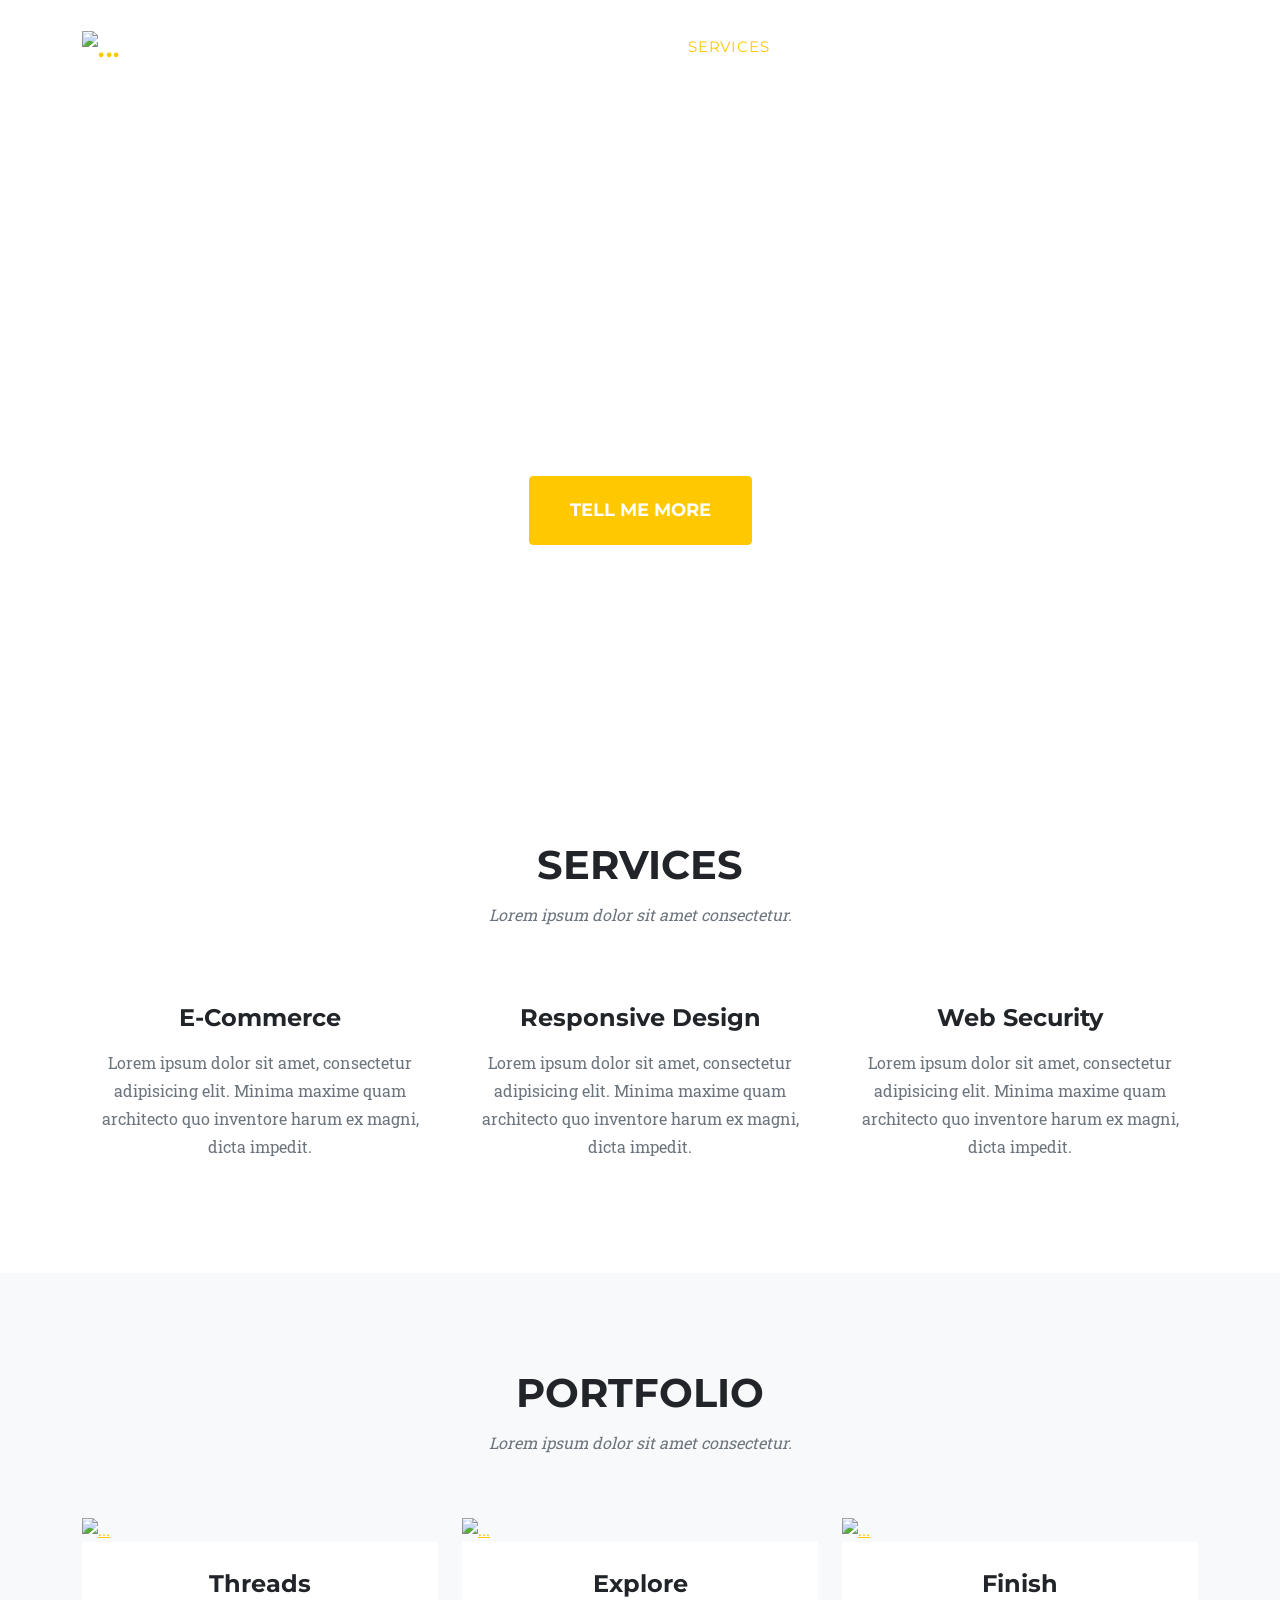
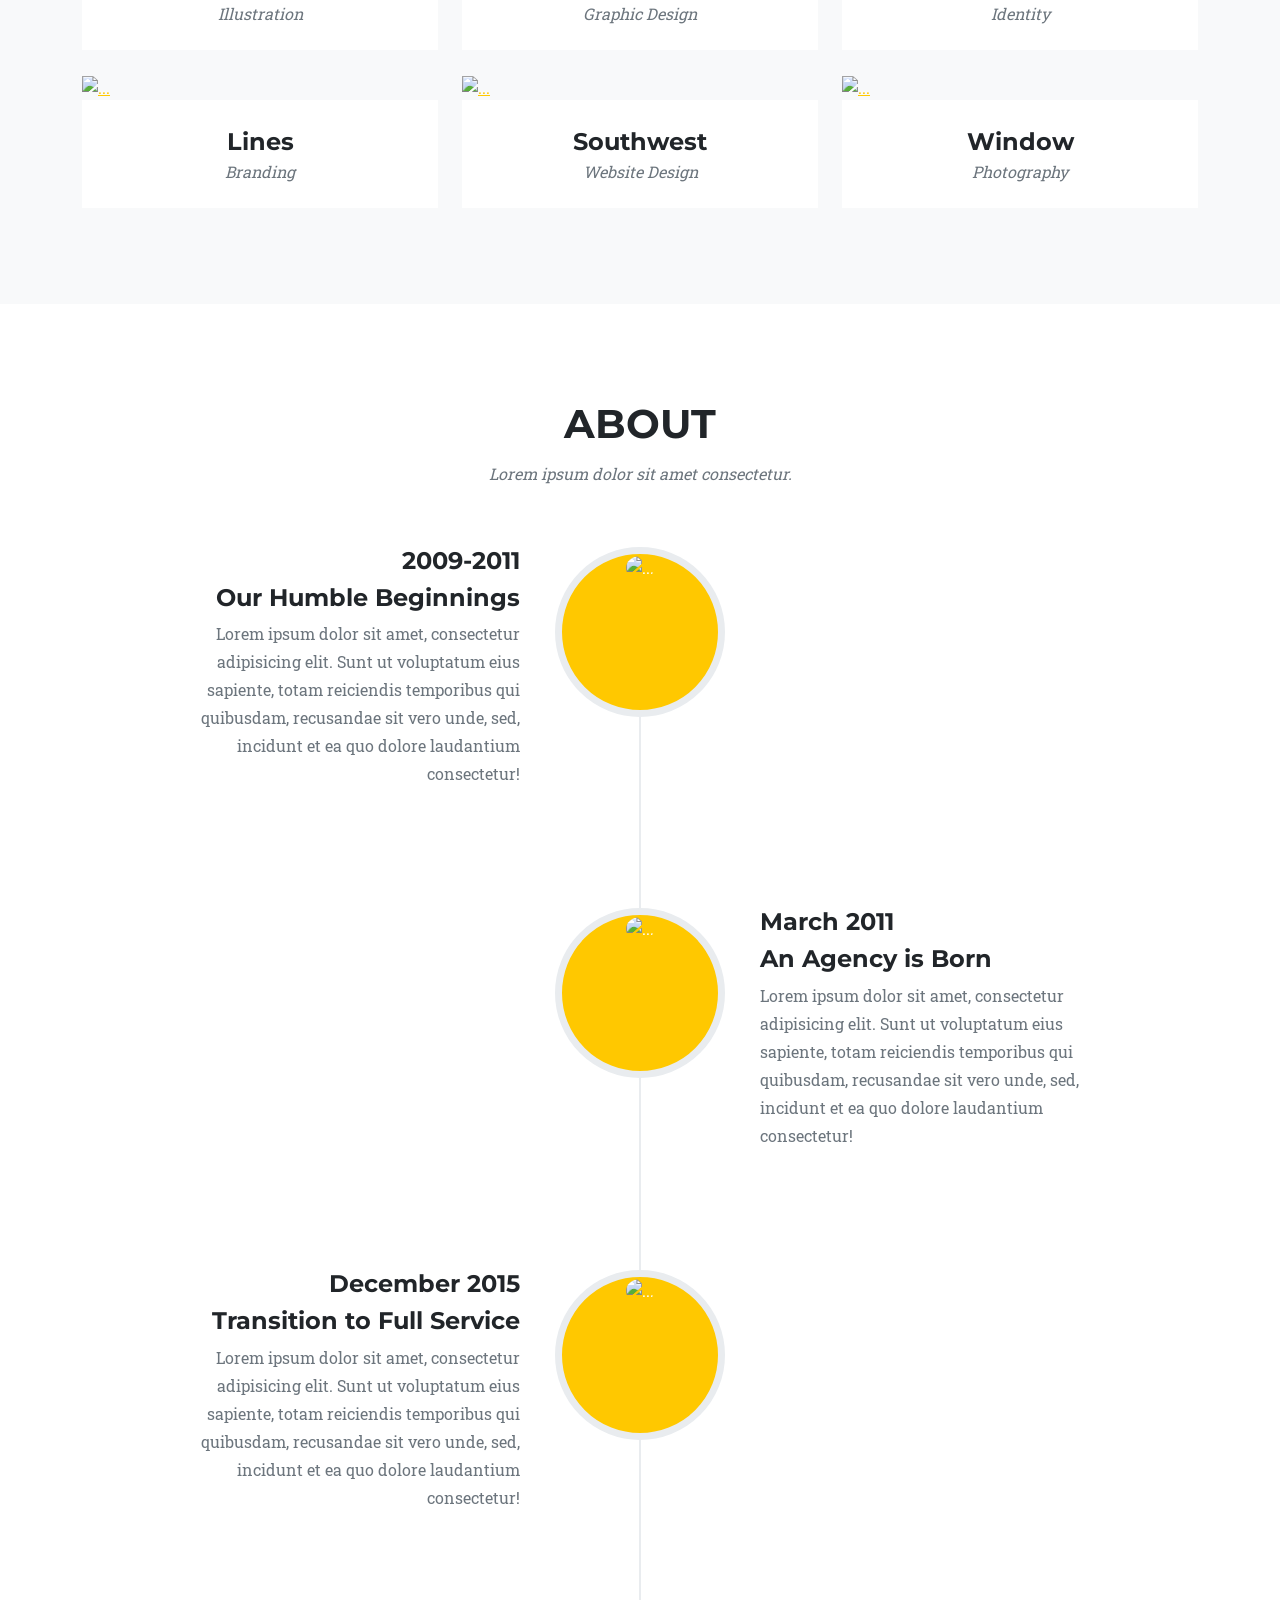
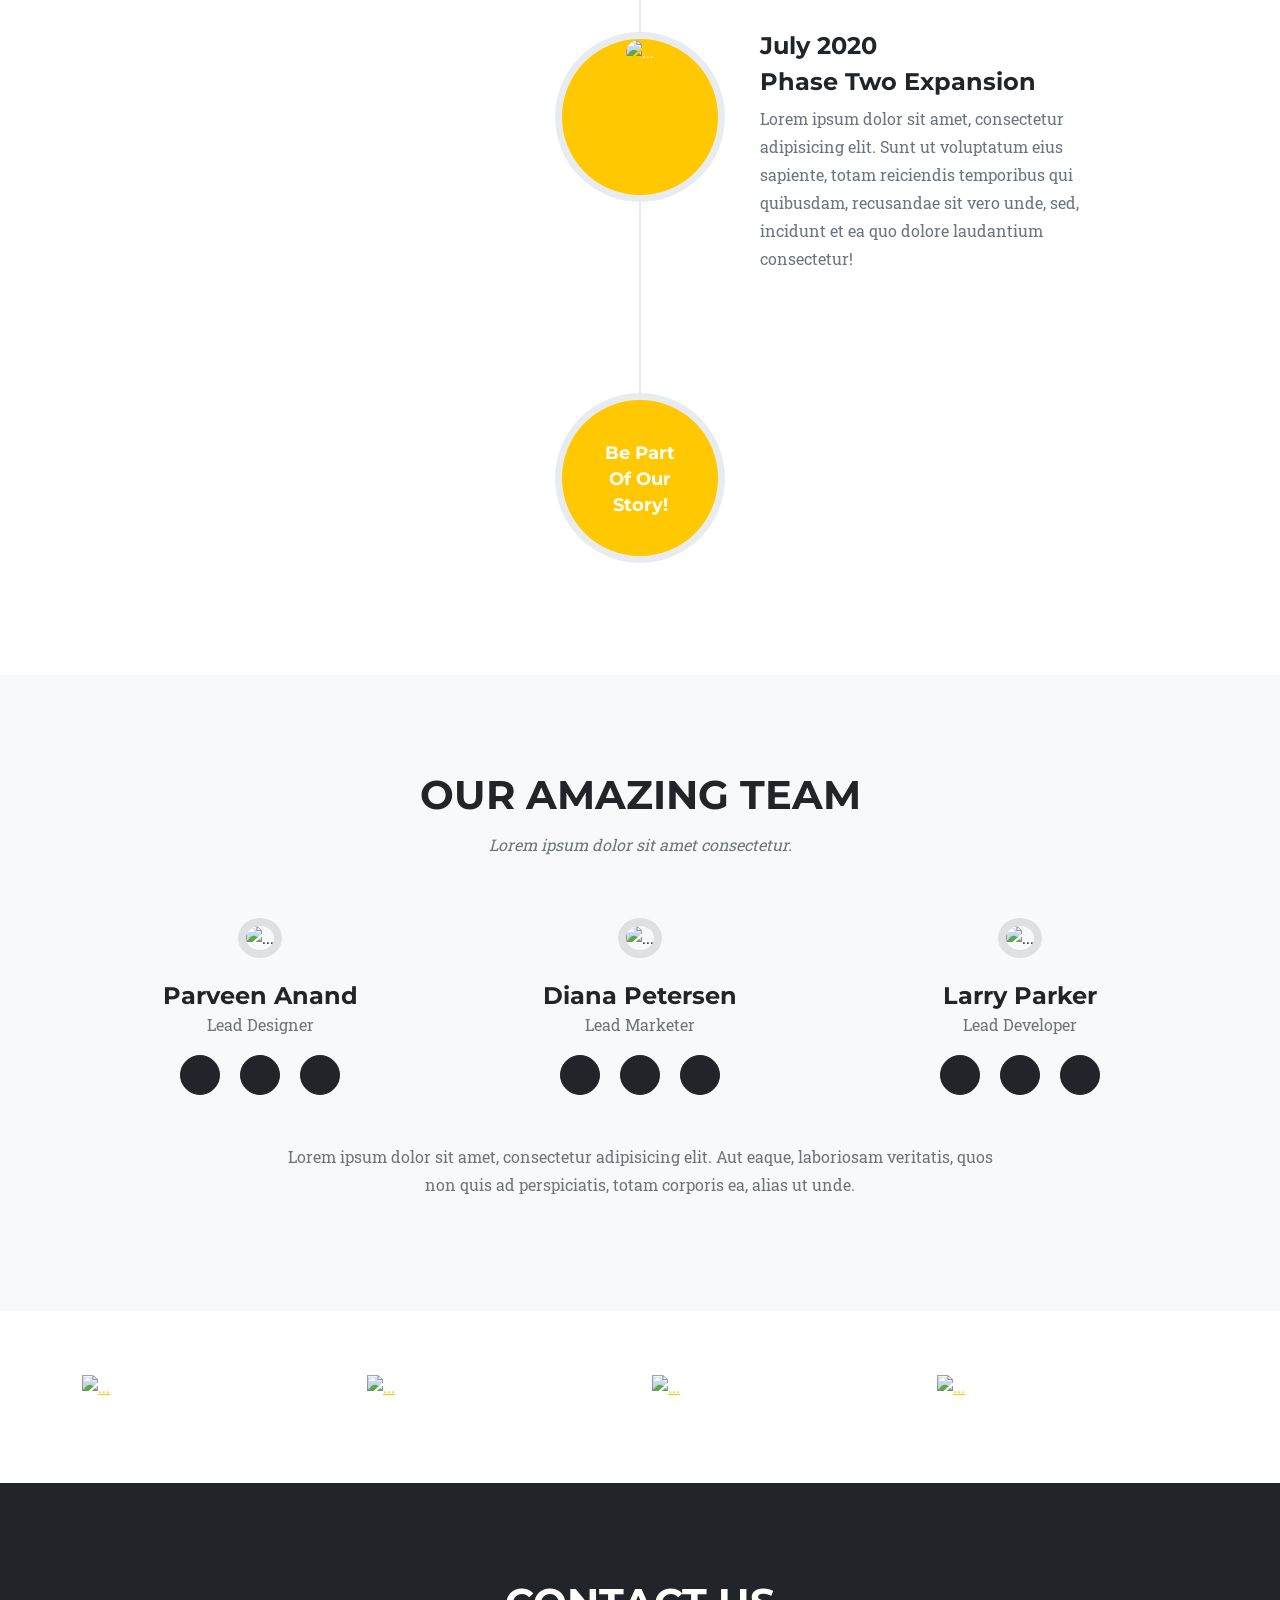
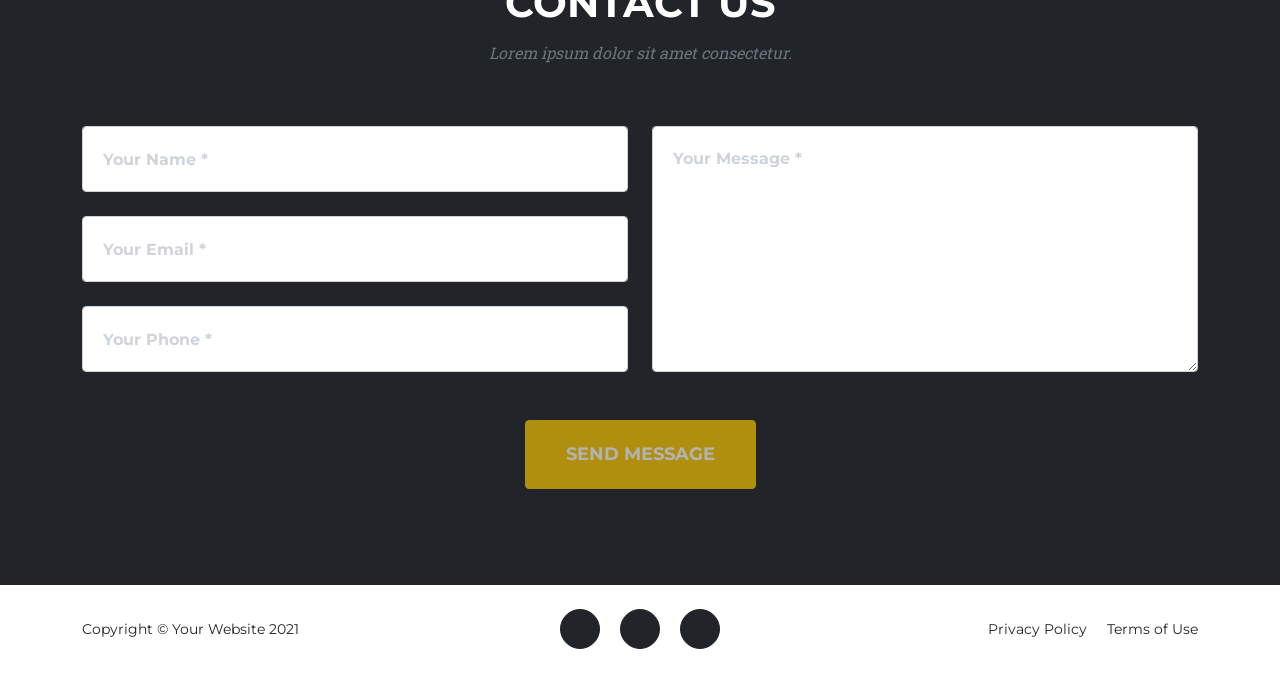
==== dist/index.html @ 05561abc "Initial commit" ====
<!DOCTYPE html>
<html lang="en">
    <head>
        <meta charset="utf-8" />
        <meta name="viewport" content="width=device-width, initial-scale=1, shrink-to-fit=no" />
        <meta name="description" content="" />
        <meta name="author" content="" />
        <title>Agency - Start Bootstrap Theme</title>
        <!-- Favicon-->
        <link rel="icon" type="image/x-icon" href="assets/favicon.ico" />
        <!-- Font Awesome icons (free version)-->
        <script src="https://use.fontawesome.com/releases/v5.15.4/js/all.js" crossorigin="anonymous"></script>
        <!-- Google fonts-->
        <link href="https://fonts.googleapis.com/css?family=Montserrat:400,700" rel="stylesheet" type="text/css" />
        <link href="https://fonts.googleapis.com/css?family=Roboto+Slab:400,100,300,700" rel="stylesheet" type="text/css" />
        <!-- Core theme CSS (includes Bootstrap)-->
        <link href="css/styles.css" rel="stylesheet" />
    </head>
    <body id="page-top">
        <!-- Navigation-->
        <nav class="navbar navbar-expand-lg navbar-dark fixed-top" id="mainNav">
            <div class="container">
                <a class="navbar-brand" href="#page-top"><img src="assets/img/navbar-logo.svg" alt="..." /></a>
                <button class="navbar-toggler" type="button" data-bs-toggle="collapse" data-bs-target="#navbarResponsive" aria-controls="navbarResponsive" aria-expanded="false" aria-label="Toggle navigation">
                    Menu
                    <i class="fas fa-bars ms-1"></i>
                </button>
                <div class="collapse navbar-collapse" id="navbarResponsive">
                    <ul class="navbar-nav text-uppercase ms-auto py-4 py-lg-0">
                        <li class="nav-item"><a class="nav-link" href="#services">Services</a></li>
                        <li class="nav-item"><a class="nav-link" href="#portfolio">Portfolio</a></li>
                        <li class="nav-item"><a class="nav-link" href="#about">About</a></li>
                        <li class="nav-item"><a class="nav-link" href="#team">Team</a></li>
                        <li class="nav-item"><a class="nav-link" href="#contact">Contact</a></li>
                    </ul>
                </div>
            </div>
        </nav>
        <!-- Masthead-->
        <header class="masthead">
            <div class="container">
                <div class="masthead-subheading">Welcome To Our Studio!</div>
                <div class="masthead-heading text-uppercase">It's Nice To Meet You</div>
                <a class="btn btn-primary btn-xl text-uppercase" href="#services">Tell Me More</a>
            </div>
        </header>
        <!-- Services-->
        <section class="page-section" id="services">
            <div class="container">
                <div class="text-center">
                    <h2 class="section-heading text-uppercase">Services</h2>
                    <h3 class="section-subheading text-muted">Lorem ipsum dolor sit amet consectetur.</h3>
                </div>
                <div class="row text-center">
                    <div class="col-md-4">
                        <span class="fa-stack fa-4x">
                            <i class="fas fa-circle fa-stack-2x text-primary"></i>
                            <i class="fas fa-shopping-cart fa-stack-1x fa-inverse"></i>
                        </span>
                        <h4 class="my-3">E-Commerce</h4>
                        <p class="text-muted">Lorem ipsum dolor sit amet, consectetur adipisicing elit. Minima maxime quam architecto quo inventore harum ex magni, dicta impedit.</p>
                    </div>
                    <div class="col-md-4">
                        <span class="fa-stack fa-4x">
                            <i class="fas fa-circle fa-stack-2x text-primary"></i>
                            <i class="fas fa-laptop fa-stack-1x fa-inverse"></i>
                        </span>
                        <h4 class="my-3">Responsive Design</h4>
                        <p class="text-muted">Lorem ipsum dolor sit amet, consectetur adipisicing elit. Minima maxime quam architecto quo inventore harum ex magni, dicta impedit.</p>
                    </div>
                    <div class="col-md-4">
                        <span class="fa-stack fa-4x">
                            <i class="fas fa-circle fa-stack-2x text-primary"></i>
                            <i class="fas fa-lock fa-stack-1x fa-inverse"></i>
                        </span>
                        <h4 class="my-3">Web Security</h4>
                        <p class="text-muted">Lorem ipsum dolor sit amet, consectetur adipisicing elit. Minima maxime quam architecto quo inventore harum ex magni, dicta impedit.</p>
                    </div>
                </div>
            </div>
        </section>
        <!-- Portfolio Grid-->
        <section class="page-section bg-light" id="portfolio">
            <div class="container">
                <div class="text-center">
                    <h2 class="section-heading text-uppercase">Portfolio</h2>
                    <h3 class="section-subheading text-muted">Lorem ipsum dolor sit amet consectetur.</h3>
                </div>
                <div class="row">
                    <div class="col-lg-4 col-sm-6 mb-4">
                        <!-- Portfolio item 1-->
                        <div class="portfolio-item">
                            <a class="portfolio-link" data-bs-toggle="modal" href="#portfolioModal1">
                                <div class="portfolio-hover">
                                    <div class="portfolio-hover-content"><i class="fas fa-plus fa-3x"></i></div>
                                </div>
                                <img class="img-fluid" src="assets/img/portfolio/1.jpg" alt="..." />
                            </a>
                            <div class="portfolio-caption">
                                <div class="portfolio-caption-heading">Threads</div>
                                <div class="portfolio-caption-subheading text-muted">Illustration</div>
                            </div>
                        </div>
                    </div>
                    <div class="col-lg-4 col-sm-6 mb-4">
                        <!-- Portfolio item 2-->
                        <div class="portfolio-item">
                            <a class="portfolio-link" data-bs-toggle="modal" href="#portfolioModal2">
                                <div class="portfolio-hover">
                                    <div class="portfolio-hover-content"><i class="fas fa-plus fa-3x"></i></div>
                                </div>
                                <img class="img-fluid" src="assets/img/portfolio/2.jpg" alt="..." />
                            </a>
                            <div class="portfolio-caption">
                                <div class="portfolio-caption-heading">Explore</div>
                                <div class="portfolio-caption-subheading text-muted">Graphic Design</div>
                            </div>
                        </div>
                    </div>
                    <div class="col-lg-4 col-sm-6 mb-4">
                        <!-- Portfolio item 3-->
                        <div class="portfolio-item">
                            <a class="portfolio-link" data-bs-toggle="modal" href="#portfolioModal3">
                                <div class="portfolio-hover">
                                    <div class="portfolio-hover-content"><i class="fas fa-plus fa-3x"></i></div>
                                </div>
                                <img class="img-fluid" src="assets/img/portfolio/3.jpg" alt="..." />
                            </a>
                            <div class="portfolio-caption">
                                <div class="portfolio-caption-heading">Finish</div>
                                <div class="portfolio-caption-subheading text-muted">Identity</div>
                            </div>
                        </div>
                    </div>
                    <div class="col-lg-4 col-sm-6 mb-4 mb-lg-0">
                        <!-- Portfolio item 4-->
                        <div class="portfolio-item">
                            <a class="portfolio-link" data-bs-toggle="modal" href="#portfolioModal4">
                                <div class="portfolio-hover">
                                    <div class="portfolio-hover-content"><i class="fas fa-plus fa-3x"></i></div>
                                </div>
                                <img class="img-fluid" src="assets/img/portfolio/4.jpg" alt="..." />
                            </a>
                            <div class="portfolio-caption">
                                <div class="portfolio-caption-heading">Lines</div>
                                <div class="portfolio-caption-subheading text-muted">Branding</div>
                            </div>
                        </div>
                    </div>
                    <div class="col-lg-4 col-sm-6 mb-4 mb-sm-0">
                        <!-- Portfolio item 5-->
                        <div class="portfolio-item">
                            <a class="portfolio-link" data-bs-toggle="modal" href="#portfolioModal5">
                                <div class="portfolio-hover">
                                    <div class="portfolio-hover-content"><i class="fas fa-plus fa-3x"></i></div>
                                </div>
                                <img class="img-fluid" src="assets/img/portfolio/5.jpg" alt="..." />
                            </a>
                            <div class="portfolio-caption">
                                <div class="portfolio-caption-heading">Southwest</div>
                                <div class="portfolio-caption-subheading text-muted">Website Design</div>
                            </div>
                        </div>
                    </div>
                    <div class="col-lg-4 col-sm-6">
                        <!-- Portfolio item 6-->
                        <div class="portfolio-item">
                            <a class="portfolio-link" data-bs-toggle="modal" href="#portfolioModal6">
                                <div class="portfolio-hover">
                                    <div class="portfolio-hover-content"><i class="fas fa-plus fa-3x"></i></div>
                                </div>
                                <img class="img-fluid" src="assets/img/portfolio/6.jpg" alt="..." />
                            </a>
                            <div class="portfolio-caption">
                                <div class="portfolio-caption-heading">Window</div>
                                <div class="portfolio-caption-subheading text-muted">Photography</div>
                            </div>
                        </div>
                    </div>
                </div>
            </div>
        </section>
        <!-- About-->
        <section class="page-section" id="about">
            <div class="container">
                <div class="text-center">
                    <h2 class="section-heading text-uppercase">About</h2>
                    <h3 class="section-subheading text-muted">Lorem ipsum dolor sit amet consectetur.</h3>
                </div>
                <ul class="timeline">
                    <li>
                        <div class="timeline-image"><img class="rounded-circle img-fluid" src="assets/img/about/1.jpg" alt="..." /></div>
                        <div class="timeline-panel">
                            <div class="timeline-heading">
                                <h4>2009-2011</h4>
                                <h4 class="subheading">Our Humble Beginnings</h4>
                            </div>
                            <div class="timeline-body"><p class="text-muted">Lorem ipsum dolor sit amet, consectetur adipisicing elit. Sunt ut voluptatum eius sapiente, totam reiciendis temporibus qui quibusdam, recusandae sit vero unde, sed, incidunt et ea quo dolore laudantium consectetur!</p></div>
                        </div>
                    </li>
                    <li class="timeline-inverted">
                        <div class="timeline-image"><img class="rounded-circle img-fluid" src="assets/img/about/2.jpg" alt="..." /></div>
                        <div class="timeline-panel">
                            <div class="timeline-heading">
                                <h4>March 2011</h4>
                                <h4 class="subheading">An Agency is Born</h4>
                            </div>
                            <div class="timeline-body"><p class="text-muted">Lorem ipsum dolor sit amet, consectetur adipisicing elit. Sunt ut voluptatum eius sapiente, totam reiciendis temporibus qui quibusdam, recusandae sit vero unde, sed, incidunt et ea quo dolore laudantium consectetur!</p></div>
                        </div>
                    </li>
                    <li>
                        <div class="timeline-image"><img class="rounded-circle img-fluid" src="assets/img/about/3.jpg" alt="..." /></div>
                        <div class="timeline-panel">
                            <div class="timeline-heading">
                                <h4>December 2015</h4>
                                <h4 class="subheading">Transition to Full Service</h4>
                            </div>
                            <div class="timeline-body"><p class="text-muted">Lorem ipsum dolor sit amet, consectetur adipisicing elit. Sunt ut voluptatum eius sapiente, totam reiciendis temporibus qui quibusdam, recusandae sit vero unde, sed, incidunt et ea quo dolore laudantium consectetur!</p></div>
                        </div>
                    </li>
                    <li class="timeline-inverted">
                        <div class="timeline-image"><img class="rounded-circle img-fluid" src="assets/img/about/4.jpg" alt="..." /></div>
                        <div class="timeline-panel">
                            <div class="timeline-heading">
                                <h4>July 2020</h4>
                                <h4 class="subheading">Phase Two Expansion</h4>
                            </div>
                            <div class="timeline-body"><p class="text-muted">Lorem ipsum dolor sit amet, consectetur adipisicing elit. Sunt ut voluptatum eius sapiente, totam reiciendis temporibus qui quibusdam, recusandae sit vero unde, sed, incidunt et ea quo dolore laudantium consectetur!</p></div>
                        </div>
                    </li>
                    <li class="timeline-inverted">
                        <div class="timeline-image">
                            <h4>
                                Be Part
                                <br />
                                Of Our
                                <br />
                                Story!
                            </h4>
                        </div>
                    </li>
                </ul>
            </div>
        </section>
        <!-- Team-->
        <section class="page-section bg-light" id="team">
            <div class="container">
                <div class="text-center">
                    <h2 class="section-heading text-uppercase">Our Amazing Team</h2>
                    <h3 class="section-subheading text-muted">Lorem ipsum dolor sit amet consectetur.</h3>
                </div>
                <div class="row">
                    <div class="col-lg-4">
                        <div class="team-member">
                            <img class="mx-auto rounded-circle" src="assets/img/team/1.jpg" alt="..." />
                            <h4>Parveen Anand</h4>
                            <p class="text-muted">Lead Designer</p>
                            <a class="btn btn-dark btn-social mx-2" href="#!"><i class="fab fa-twitter"></i></a>
                            <a class="btn btn-dark btn-social mx-2" href="#!"><i class="fab fa-facebook-f"></i></a>
                            <a class="btn btn-dark btn-social mx-2" href="#!"><i class="fab fa-linkedin-in"></i></a>
                        </div>
                    </div>
                    <div class="col-lg-4">
                        <div class="team-member">
                            <img class="mx-auto rounded-circle" src="assets/img/team/2.jpg" alt="..." />
                            <h4>Diana Petersen</h4>
                            <p class="text-muted">Lead Marketer</p>
                            <a class="btn btn-dark btn-social mx-2" href="#!"><i class="fab fa-twitter"></i></a>
                            <a class="btn btn-dark btn-social mx-2" href="#!"><i class="fab fa-facebook-f"></i></a>
                            <a class="btn btn-dark btn-social mx-2" href="#!"><i class="fab fa-linkedin-in"></i></a>
                        </div>
                    </div>
                    <div class="col-lg-4">
                        <div class="team-member">
                            <img class="mx-auto rounded-circle" src="assets/img/team/3.jpg" alt="..." />
                            <h4>Larry Parker</h4>
                            <p class="text-muted">Lead Developer</p>
                            <a class="btn btn-dark btn-social mx-2" href="#!"><i class="fab fa-twitter"></i></a>
                            <a class="btn btn-dark btn-social mx-2" href="#!"><i class="fab fa-facebook-f"></i></a>
                            <a class="btn btn-dark btn-social mx-2" href="#!"><i class="fab fa-linkedin-in"></i></a>
                        </div>
                    </div>
                </div>
                <div class="row">
                    <div class="col-lg-8 mx-auto text-center"><p class="large text-muted">Lorem ipsum dolor sit amet, consectetur adipisicing elit. Aut eaque, laboriosam veritatis, quos non quis ad perspiciatis, totam corporis ea, alias ut unde.</p></div>
                </div>
            </div>
        </section>
        <!-- Clients-->
        <div class="py-5">
            <div class="container">
                <div class="row align-items-center">
                    <div class="col-md-3 col-sm-6 my-3">
                        <a href="#!"><img class="img-fluid img-brand d-block mx-auto" src="assets/img/logos/microsoft.svg" alt="..." /></a>
                    </div>
                    <div class="col-md-3 col-sm-6 my-3">
                        <a href="#!"><img class="img-fluid img-brand d-block mx-auto" src="assets/img/logos/google.svg" alt="..." /></a>
                    </div>
                    <div class="col-md-3 col-sm-6 my-3">
                        <a href="#!"><img class="img-fluid img-brand d-block mx-auto" src="assets/img/logos/facebook.svg" alt="..." /></a>
                    </div>
                    <div class="col-md-3 col-sm-6 my-3">
                        <a href="#!"><img class="img-fluid img-brand d-block mx-auto" src="assets/img/logos/ibm.svg" alt="..." /></a>
                    </div>
                </div>
            </div>
        </div>
        <!-- Contact-->
        <section class="page-section" id="contact">
            <div class="container">
                <div class="text-center">
                    <h2 class="section-heading text-uppercase">Contact Us</h2>
                    <h3 class="section-subheading text-muted">Lorem ipsum dolor sit amet consectetur.</h3>
                </div>
                <!-- * * * * * * * * * * * * * * *-->
                <!-- * * SB Forms Contact Form * *-->
                <!-- * * * * * * * * * * * * * * *-->
                <!-- This form is pre-integrated with SB Forms.-->
                <!-- To make this form functional, sign up at-->
                <!-- https://startbootstrap.com/solution/contact-forms-->
                <!-- to get an API token!-->
                <form id="contactForm" data-sb-form-api-token="API_TOKEN">
                    <div class="row align-items-stretch mb-5">
                        <div class="col-md-6">
                            <div class="form-group">
                                <!-- Name input-->
                                <input class="form-control" id="name" type="text" placeholder="Your Name *" data-sb-validations="required" />
                                <div class="invalid-feedback" data-sb-feedback="name:required">A name is required.</div>
                            </div>
                            <div class="form-group">
                                <!-- Email address input-->
                                <input class="form-control" id="email" type="email" placeholder="Your Email *" data-sb-validations="required,email" />
                                <div class="invalid-feedback" data-sb-feedback="email:required">An email is required.</div>
                                <div class="invalid-feedback" data-sb-feedback="email:email">Email is not valid.</div>
                            </div>
                            <div class="form-group mb-md-0">
                                <!-- Phone number input-->
                                <input class="form-control" id="phone" type="tel" placeholder="Your Phone *" data-sb-validations="required" />
                                <div class="invalid-feedback" data-sb-feedback="phone:required">A phone number is required.</div>
                            </div>
                        </div>
                        <div class="col-md-6">
                            <div class="form-group form-group-textarea mb-md-0">
                                <!-- Message input-->
                                <textarea class="form-control" id="message" placeholder="Your Message *" data-sb-validations="required"></textarea>
                                <div class="invalid-feedback" data-sb-feedback="message:required">A message is required.</div>
                            </div>
                        </div>
                    </div>
                    <!-- Submit success message-->
                    <!---->
                    <!-- This is what your users will see when the form-->
                    <!-- has successfully submitted-->
                    <div class="d-none" id="submitSuccessMessage">
                        <div class="text-center text-white mb-3">
                            <div class="fw-bolder">Form submission successful!</div>
                            To activate this form, sign up at
                            <br />
                            <a href="https://startbootstrap.com/solution/contact-forms">https://startbootstrap.com/solution/contact-forms</a>
                        </div>
                    </div>
                    <!-- Submit error message-->
                    <!---->
                    <!-- This is what your users will see when there is-->
                    <!-- an error submitting the form-->
                    <div class="d-none" id="submitErrorMessage"><div class="text-center text-danger mb-3">Error sending message!</div></div>
                    <!-- Submit Button-->
                    <div class="text-center"><button class="btn btn-primary btn-xl text-uppercase disabled" id="submitButton" type="submit">Send Message</button></div>
                </form>
            </div>
        </section>
        <!-- Footer-->
        <footer class="footer py-4">
            <div class="container">
                <div class="row align-items-center">
                    <div class="col-lg-4 text-lg-start">Copyright &copy; Your Website 2021</div>
                    <div class="col-lg-4 my-3 my-lg-0">
                        <a class="btn btn-dark btn-social mx-2" href="#!"><i class="fab fa-twitter"></i></a>
                        <a class="btn btn-dark btn-social mx-2" href="#!"><i class="fab fa-facebook-f"></i></a>
                        <a class="btn btn-dark btn-social mx-2" href="#!"><i class="fab fa-linkedin-in"></i></a>
                    </div>
                    <div class="col-lg-4 text-lg-end">
                        <a class="link-dark text-decoration-none me-3" href="#!">Privacy Policy</a>
                        <a class="link-dark text-decoration-none" href="#!">Terms of Use</a>
                    </div>
                </div>
            </div>
        </footer>
        <!-- Portfolio Modals-->
        <!-- Portfolio item 1 modal popup-->
        <div class="portfolio-modal modal fade" id="portfolioModal1" tabindex="-1" role="dialog" aria-hidden="true">
            <div class="modal-dialog">
                <div class="modal-content">
                    <div class="close-modal" data-bs-dismiss="modal"><img src="assets/img/close-icon.svg" alt="Close modal" /></div>
                    <div class="container">
                        <div class="row justify-content-center">
                            <div class="col-lg-8">
                                <div class="modal-body">
                                    <!-- Project details-->
                                    <h2 class="text-uppercase">Project Name</h2>
                                    <p class="item-intro text-muted">Lorem ipsum dolor sit amet consectetur.</p>
                                    <img class="img-fluid d-block mx-auto" src="assets/img/portfolio/1.jpg" alt="..." />
                                    <p>Use this area to describe your project. Lorem ipsum dolor sit amet, consectetur adipisicing elit. Est blanditiis dolorem culpa incidunt minus dignissimos deserunt repellat aperiam quasi sunt officia expedita beatae cupiditate, maiores repudiandae, nostrum, reiciendis facere nemo!</p>
                                    <ul class="list-inline">
                                        <li>
                                            <strong>Client:</strong>
                                            Threads
                                        </li>
                                        <li>
                                            <strong>Category:</strong>
                                            Illustration
                                        </li>
                                    </ul>
                                    <button class="btn btn-primary btn-xl text-uppercase" data-bs-dismiss="modal" type="button">
                                        <i class="fas fa-times me-1"></i>
                                        Close Project
                                    </button>
                                </div>
                            </div>
                        </div>
                    </div>
                </div>
            </div>
        </div>
        <!-- Portfolio item 2 modal popup-->
        <div class="portfolio-modal modal fade" id="portfolioModal2" tabindex="-1" role="dialog" aria-hidden="true">
            <div class="modal-dialog">
                <div class="modal-content">
                    <div class="close-modal" data-bs-dismiss="modal"><img src="assets/img/close-icon.svg" alt="Close modal" /></div>
                    <div class="container">
                        <div class="row justify-content-center">
                            <div class="col-lg-8">
                                <div class="modal-body">
                                    <!-- Project details-->
                                    <h2 class="text-uppercase">Project Name</h2>
                                    <p class="item-intro text-muted">Lorem ipsum dolor sit amet consectetur.</p>
                                    <img class="img-fluid d-block mx-auto" src="assets/img/portfolio/2.jpg" alt="..." />
                                    <p>Use this area to describe your project. Lorem ipsum dolor sit amet, consectetur adipisicing elit. Est blanditiis dolorem culpa incidunt minus dignissimos deserunt repellat aperiam quasi sunt officia expedita beatae cupiditate, maiores repudiandae, nostrum, reiciendis facere nemo!</p>
                                    <ul class="list-inline">
                                        <li>
                                            <strong>Client:</strong>
                                            Explore
                                        </li>
                                        <li>
                                            <strong>Category:</strong>
                                            Graphic Design
                                        </li>
                                    </ul>
                                    <button class="btn btn-primary btn-xl text-uppercase" data-bs-dismiss="modal" type="button">
                                        <i class="fas fa-times me-1"></i>
                                        Close Project
                                    </button>
                                </div>
                            </div>
                        </div>
                    </div>
                </div>
            </div>
        </div>
        <!-- Portfolio item 3 modal popup-->
        <div class="portfolio-modal modal fade" id="portfolioModal3" tabindex="-1" role="dialog" aria-hidden="true">
            <div class="modal-dialog">
                <div class="modal-content">
                    <div class="close-modal" data-bs-dismiss="modal"><img src="assets/img/close-icon.svg" alt="Close modal" /></div>
                    <div class="container">
                        <div class="row justify-content-center">
                            <div class="col-lg-8">
                                <div class="modal-body">
                                    <!-- Project details-->
                                    <h2 class="text-uppercase">Project Name</h2>
                                    <p class="item-intro text-muted">Lorem ipsum dolor sit amet consectetur.</p>
                                    <img class="img-fluid d-block mx-auto" src="assets/img/portfolio/3.jpg" alt="..." />
                                    <p>Use this area to describe your project. Lorem ipsum dolor sit amet, consectetur adipisicing elit. Est blanditiis dolorem culpa incidunt minus dignissimos deserunt repellat aperiam quasi sunt officia expedita beatae cupiditate, maiores repudiandae, nostrum, reiciendis facere nemo!</p>
                                    <ul class="list-inline">
                                        <li>
                                            <strong>Client:</strong>
                                            Finish
                                        </li>
                                        <li>
                                            <strong>Category:</strong>
                                            Identity
                                        </li>
                                    </ul>
                                    <button class="btn btn-primary btn-xl text-uppercase" data-bs-dismiss="modal" type="button">
                                        <i class="fas fa-times me-1"></i>
                                        Close Project
                                    </button>
                                </div>
                            </div>
                        </div>
                    </div>
                </div>
            </div>
        </div>
        <!-- Portfolio item 4 modal popup-->
        <div class="portfolio-modal modal fade" id="portfolioModal4" tabindex="-1" role="dialog" aria-hidden="true">
            <div class="modal-dialog">
                <div class="modal-content">
                    <div class="close-modal" data-bs-dismiss="modal"><img src="assets/img/close-icon.svg" alt="Close modal" /></div>
                    <div class="container">
                        <div class="row justify-content-center">
                            <div class="col-lg-8">
                                <div class="modal-body">
                                    <!-- Project details-->
                                    <h2 class="text-uppercase">Project Name</h2>
                                    <p class="item-intro text-muted">Lorem ipsum dolor sit amet consectetur.</p>
                                    <img class="img-fluid d-block mx-auto" src="assets/img/portfolio/4.jpg" alt="..." />
                                    <p>Use this area to describe your project. Lorem ipsum dolor sit amet, consectetur adipisicing elit. Est blanditiis dolorem culpa incidunt minus dignissimos deserunt repellat aperiam quasi sunt officia expedita beatae cupiditate, maiores repudiandae, nostrum, reiciendis facere nemo!</p>
                                    <ul class="list-inline">
                                        <li>
                                            <strong>Client:</strong>
                                            Lines
                                        </li>
                                        <li>
                                            <strong>Category:</strong>
                                            Branding
                                        </li>
                                    </ul>
                                    <button class="btn btn-primary btn-xl text-uppercase" data-bs-dismiss="modal" type="button">
                                        <i class="fas fa-times me-1"></i>
                                        Close Project
                                    </button>
                                </div>
                            </div>
                        </div>
                    </div>
                </div>
            </div>
        </div>
        <!-- Portfolio item 5 modal popup-->
        <div class="portfolio-modal modal fade" id="portfolioModal5" tabindex="-1" role="dialog" aria-hidden="true">
            <div class="modal-dialog">
                <div class="modal-content">
                    <div class="close-modal" data-bs-dismiss="modal"><img src="assets/img/close-icon.svg" alt="Close modal" /></div>
                    <div class="container">
                        <div class="row justify-content-center">
                            <div class="col-lg-8">
                                <div class="modal-body">
                                    <!-- Project details-->
                                    <h2 class="text-uppercase">Project Name</h2>
                                    <p class="item-intro text-muted">Lorem ipsum dolor sit amet consectetur.</p>
                                    <img class="img-fluid d-block mx-auto" src="assets/img/portfolio/5.jpg" alt="..." />
                                    <p>Use this area to describe your project. Lorem ipsum dolor sit amet, consectetur adipisicing elit. Est blanditiis dolorem culpa incidunt minus dignissimos deserunt repellat aperiam quasi sunt officia expedita beatae cupiditate, maiores repudiandae, nostrum, reiciendis facere nemo!</p>
                                    <ul class="list-inline">
                                        <li>
                                            <strong>Client:</strong>
                                            Southwest
                                        </li>
                                        <li>
                                            <strong>Category:</strong>
                                            Website Design
                                        </li>
                                    </ul>
                                    <button class="btn btn-primary btn-xl text-uppercase" data-bs-dismiss="modal" type="button">
                                        <i class="fas fa-times me-1"></i>
                                        Close Project
                                    </button>
                                </div>
                            </div>
                        </div>
                    </div>
                </div>
            </div>
        </div>
        <!-- Portfolio item 6 modal popup-->
        <div class="portfolio-modal modal fade" id="portfolioModal6" tabindex="-1" role="dialog" aria-hidden="true">
            <div class="modal-dialog">
                <div class="modal-content">
                    <div class="close-modal" data-bs-dismiss="modal"><img src="assets/img/close-icon.svg" alt="Close modal" /></div>
                    <div class="container">
                        <div class="row justify-content-center">
                            <div class="col-lg-8">
                                <div class="modal-body">
                                    <!-- Project details-->
                                    <h2 class="text-uppercase">Project Name</h2>
                                    <p class="item-intro text-muted">Lorem ipsum dolor sit amet consectetur.</p>
                                    <img class="img-fluid d-block mx-auto" src="assets/img/portfolio/6.jpg" alt="..." />
                                    <p>Use this area to describe your project. Lorem ipsum dolor sit amet, consectetur adipisicing elit. Est blanditiis dolorem culpa incidunt minus dignissimos deserunt repellat aperiam quasi sunt officia expedita beatae cupiditate, maiores repudiandae, nostrum, reiciendis facere nemo!</p>
                                    <ul class="list-inline">
                                        <li>
                                            <strong>Client:</strong>
                                            Window
                                        </li>
                                        <li>
                                            <strong>Category:</strong>
                                            Photography
                                        </li>
                                    </ul>
                                    <button class="btn btn-primary btn-xl text-uppercase" data-bs-dismiss="modal" type="button">
                                        <i class="fas fa-times me-1"></i>
                                        Close Project
                                    </button>
                                </div>
                            </div>
                        </div>
                    </div>
                </div>
            </div>
        </div>
        <!-- Bootstrap core JS-->
        <script src="https://cdn.jsdelivr.net/npm/bootstrap@5.1.3/dist/js/bootstrap.bundle.min.js"></script>
        <!-- Core theme JS-->
        <script src="js/scripts.js"></script>
        <!-- * * * * * * * * * * * * * * * * * * * * * * * * * * * * * * * * * * * * * * * *-->
        <!-- * *                               SB Forms JS                               * *-->
        <!-- * * Activate your form at https://startbootstrap.com/solution/contact-forms * *-->
        <!-- * * * * * * * * * * * * * * * * * * * * * * * * * * * * * * * * * * * * * * * *-->
        <script src="https://cdn.startbootstrap.com/sb-forms-latest.js"></script>
    </body>
</html>
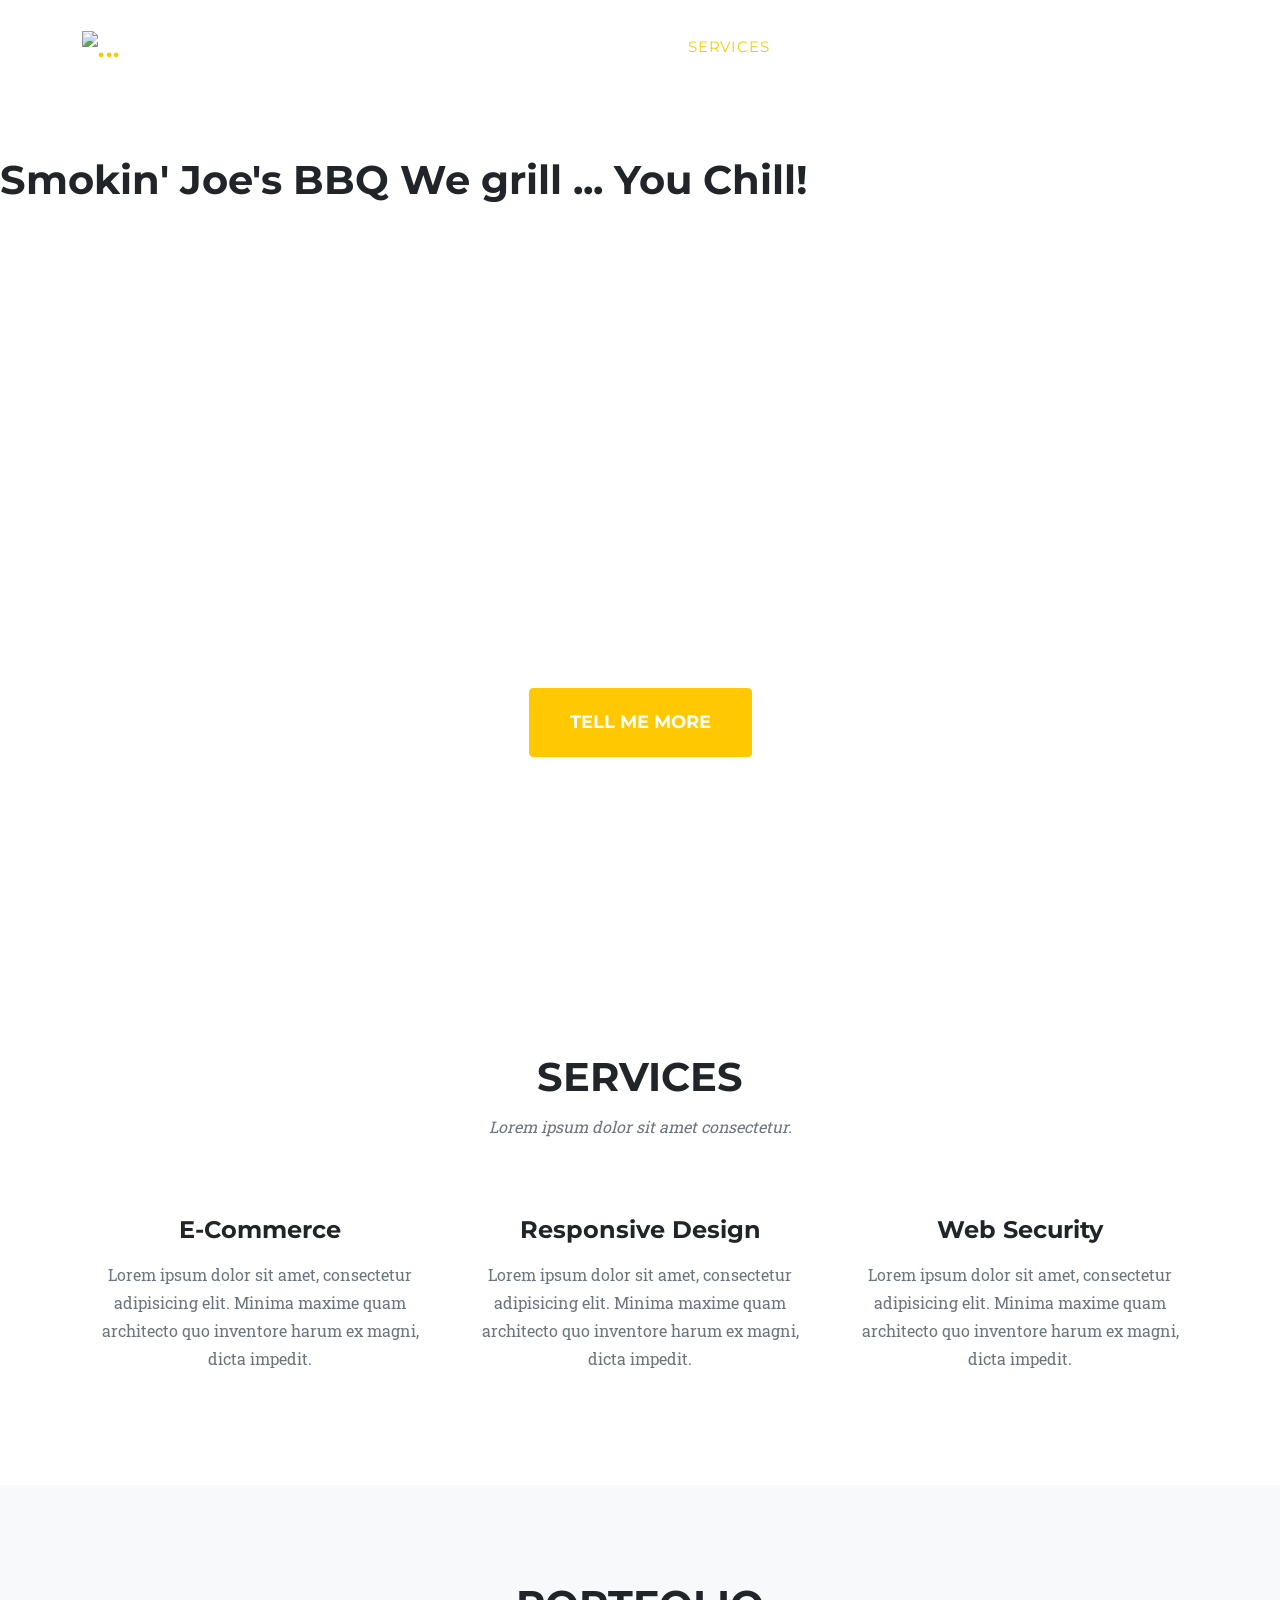
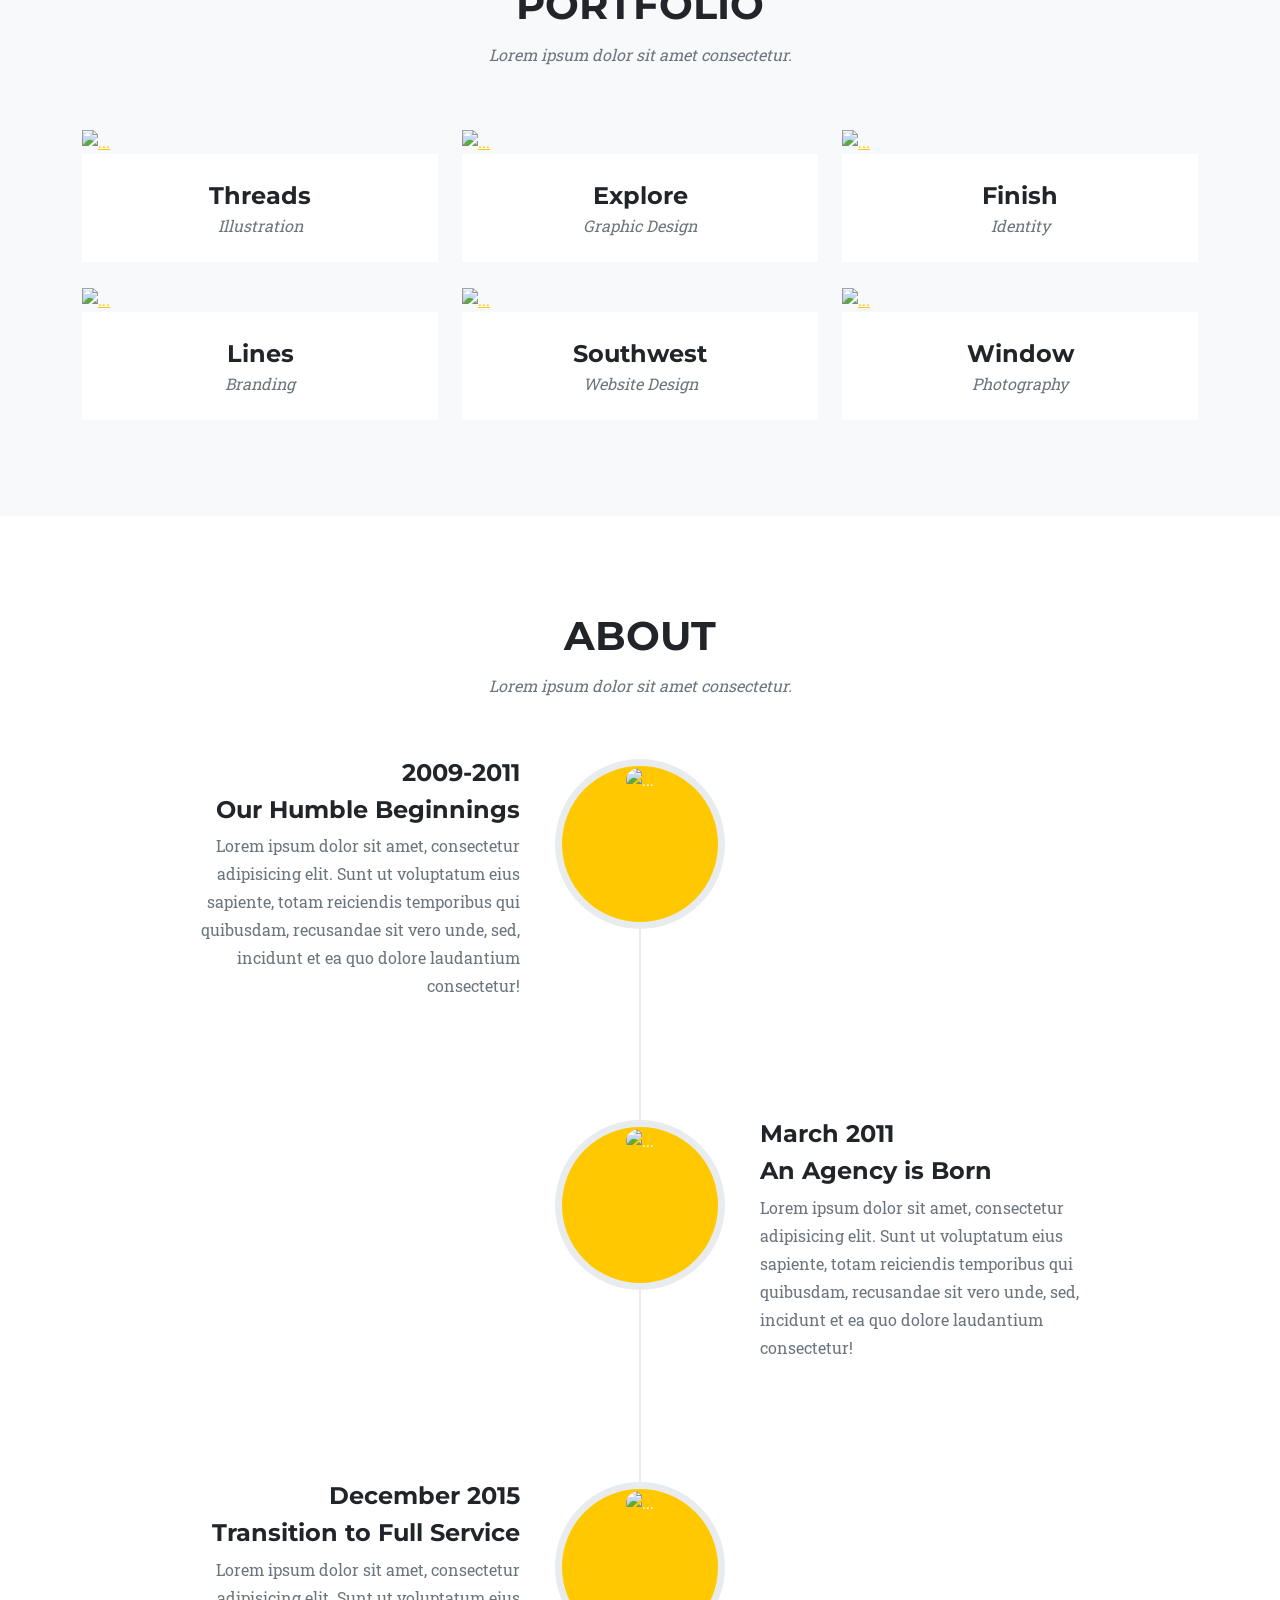
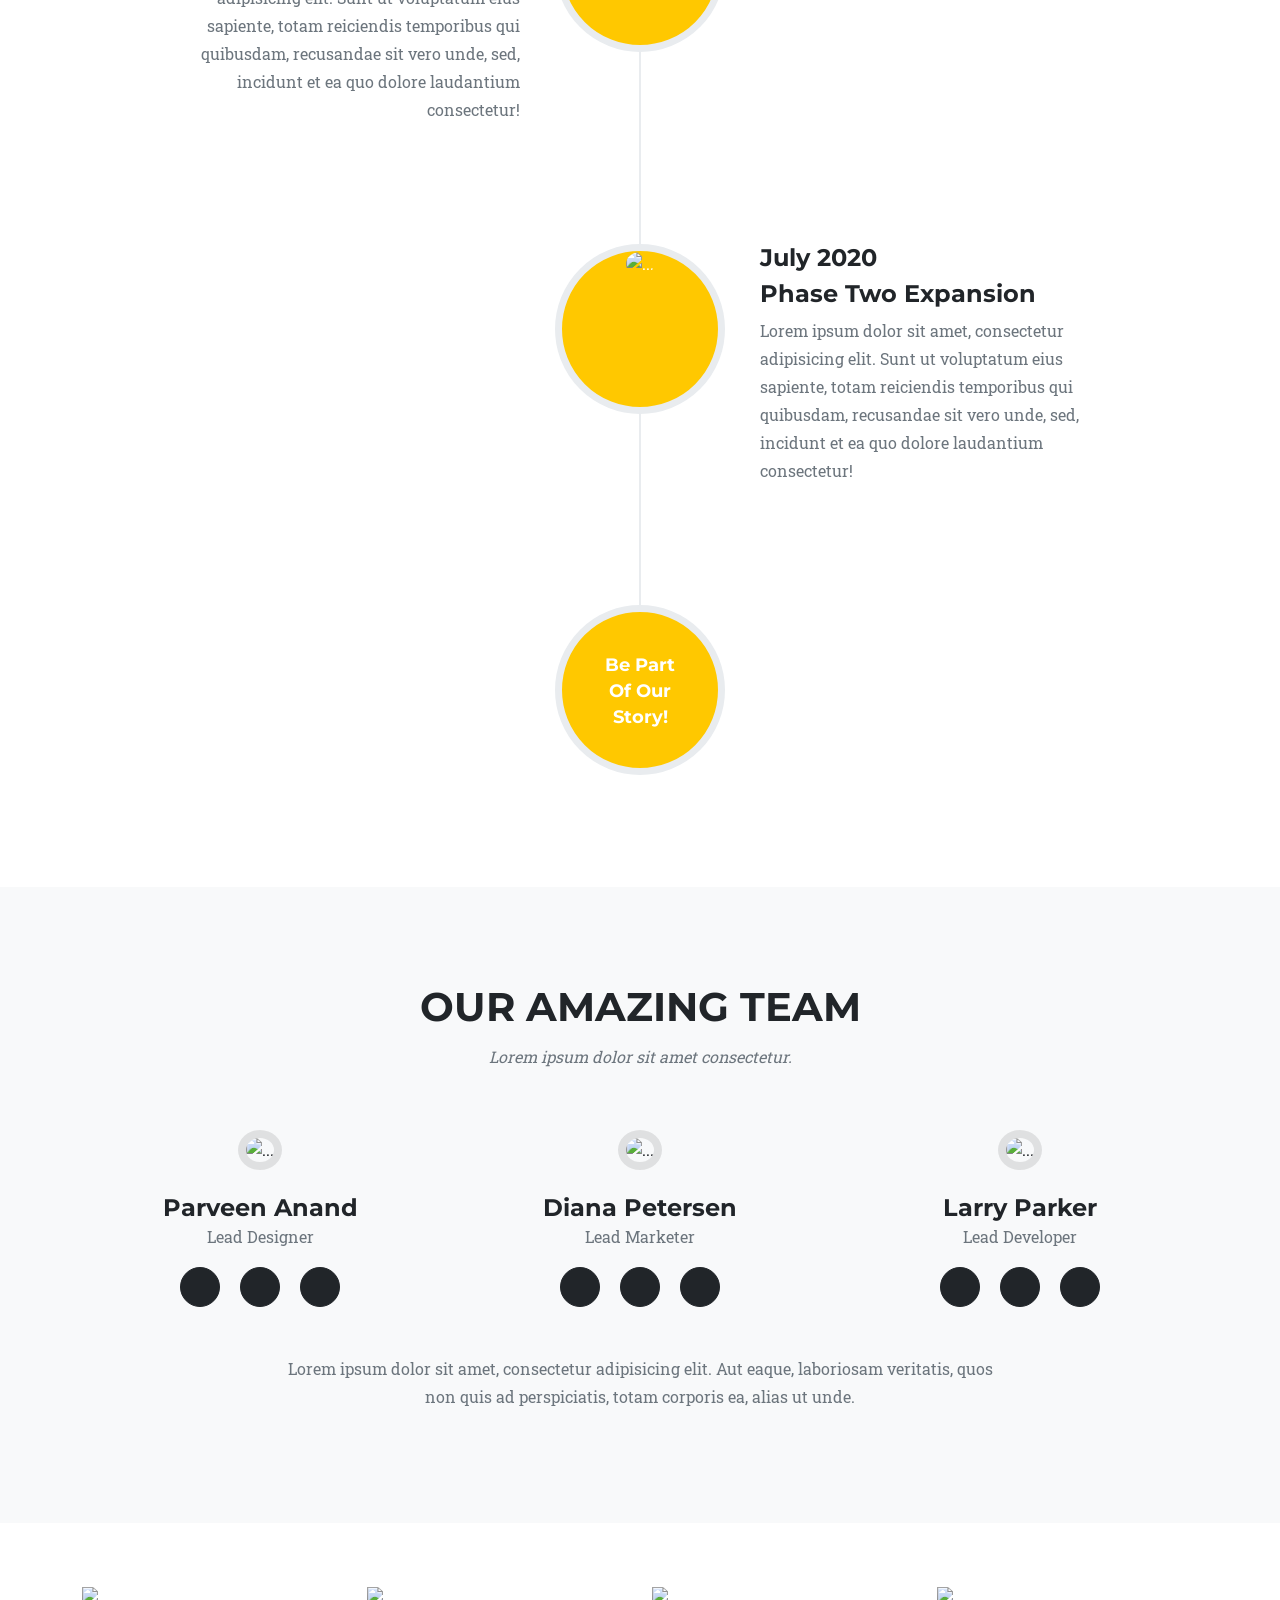
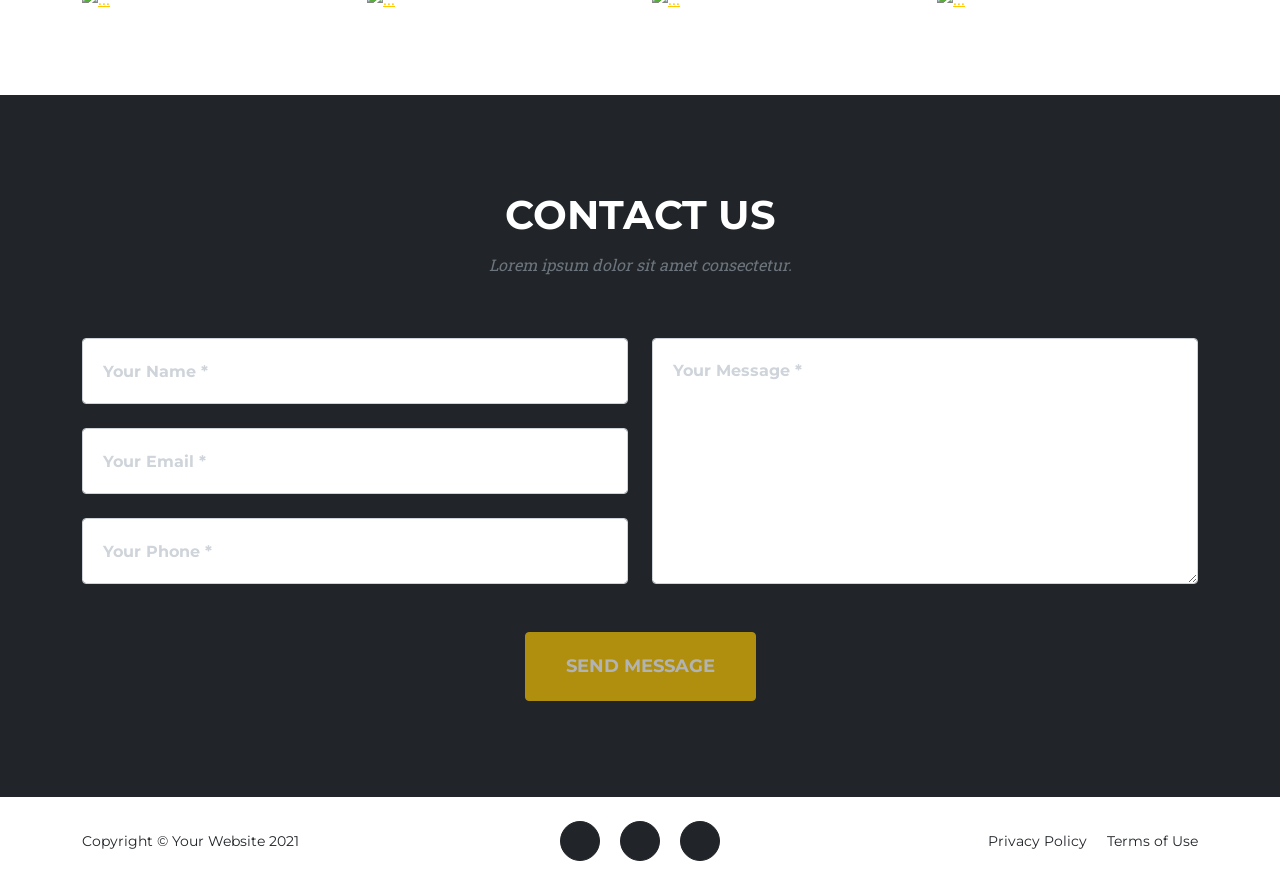
==== commit bde369e5: "adds styling for video" ====
--- a/dist/index.html
+++ b/dist/index.html
@@ -7,7 +7,7 @@
         <meta name="author" content="" />
         <title>Agency - Start Bootstrap Theme</title>
         <!-- Favicon-->
-        <link rel="icon" type="image/x-icon" href="assets/favicon.ico" />
+        <link rel="icon" type="image/x-icon" href="../assets/favicon.ico" />
         <!-- Font Awesome icons (free version)-->
         <script src="https://use.fontawesome.com/releases/v5.15.4/js/all.js" crossorigin="anonymous"></script>
         <!-- Google fonts-->
@@ -17,10 +17,19 @@
         <link href="css/styles.css" rel="stylesheet" />
     </head>
     <body id="page-top">
+    <video src="assets/video/video.mp4" autoplay loop playsinline muted></video>
+
+    <header class="viewport-header">
+        <h1 class="landing-heading">
+
+            <span class="text-shadow">Smokin' Joe's BBQ</span>
+            We grill ... You Chill!
+        </h1>
+    </header>
         <!-- Navigation-->
         <nav class="navbar navbar-expand-lg navbar-dark fixed-top" id="mainNav">
             <div class="container">
-                <a class="navbar-brand" href="#page-top"><img src="assets/img/navbar-logo.svg" alt="..." /></a>
+                <a class="navbar-brand" href="#page-top"><img src="../assets/img/navbar-logo.svg" alt="..." /></a>
                 <button class="navbar-toggler" type="button" data-bs-toggle="collapse" data-bs-target="#navbarResponsive" aria-controls="navbarResponsive" aria-expanded="false" aria-label="Toggle navigation">
                     Menu
                     <i class="fas fa-bars ms-1"></i>
@@ -94,7 +103,7 @@
                                 <div class="portfolio-hover">
                                     <div class="portfolio-hover-content"><i class="fas fa-plus fa-3x"></i></div>
                                 </div>
-                                <img class="img-fluid" src="assets/img/portfolio/1.jpg" alt="..." />
+                                <img class="img-fluid" src="../assets/img/portfolio/1.jpg" alt="..." />
                             </a>
                             <div class="portfolio-caption">
                                 <div class="portfolio-caption-heading">Threads</div>
@@ -109,7 +118,7 @@
                                 <div class="portfolio-hover">
                                     <div class="portfolio-hover-content"><i class="fas fa-plus fa-3x"></i></div>
                                 </div>
-                                <img class="img-fluid" src="assets/img/portfolio/2.jpg" alt="..." />
+                                <img class="img-fluid" src="../assets/img/portfolio/2.jpg" alt="..." />
                             </a>
                             <div class="portfolio-caption">
                                 <div class="portfolio-caption-heading">Explore</div>
@@ -124,7 +133,7 @@
                                 <div class="portfolio-hover">
                                     <div class="portfolio-hover-content"><i class="fas fa-plus fa-3x"></i></div>
                                 </div>
-                                <img class="img-fluid" src="assets/img/portfolio/3.jpg" alt="..." />
+                                <img class="img-fluid" src="../assets/img/portfolio/3.jpg" alt="..." />
                             </a>
                             <div class="portfolio-caption">
                                 <div class="portfolio-caption-heading">Finish</div>
@@ -139,7 +148,7 @@
                                 <div class="portfolio-hover">
                                     <div class="portfolio-hover-content"><i class="fas fa-plus fa-3x"></i></div>
                                 </div>
-                                <img class="img-fluid" src="assets/img/portfolio/4.jpg" alt="..." />
+                                <img class="img-fluid" src="../assets/img/portfolio/4.jpg" alt="..." />
                             </a>
                             <div class="portfolio-caption">
                                 <div class="portfolio-caption-heading">Lines</div>
@@ -154,7 +163,7 @@
                                 <div class="portfolio-hover">
                                     <div class="portfolio-hover-content"><i class="fas fa-plus fa-3x"></i></div>
                                 </div>
-                                <img class="img-fluid" src="assets/img/portfolio/5.jpg" alt="..." />
+                                <img class="img-fluid" src="../assets/img/portfolio/5.jpg" alt="..." />
                             </a>
                             <div class="portfolio-caption">
                                 <div class="portfolio-caption-heading">Southwest</div>
@@ -169,7 +178,7 @@
                                 <div class="portfolio-hover">
                                     <div class="portfolio-hover-content"><i class="fas fa-plus fa-3x"></i></div>
                                 </div>
-                                <img class="img-fluid" src="assets/img/portfolio/6.jpg" alt="..." />
+                                <img class="img-fluid" src="../assets/img/portfolio/6.jpg" alt="..." />
                             </a>
                             <div class="portfolio-caption">
                                 <div class="portfolio-caption-heading">Window</div>
@@ -189,7 +198,7 @@
                 </div>
                 <ul class="timeline">
                     <li>
-                        <div class="timeline-image"><img class="rounded-circle img-fluid" src="assets/img/about/1.jpg" alt="..." /></div>
+                        <div class="timeline-image"><img class="rounded-circle img-fluid" src="../assets/img/about/1.jpg" alt="..." /></div>
                         <div class="timeline-panel">
                             <div class="timeline-heading">
                                 <h4>2009-2011</h4>
@@ -199,7 +208,7 @@
                         </div>
                     </li>
                     <li class="timeline-inverted">
-                        <div class="timeline-image"><img class="rounded-circle img-fluid" src="assets/img/about/2.jpg" alt="..." /></div>
+                        <div class="timeline-image"><img class="rounded-circle img-fluid" src="../assets/img/about/2.jpg" alt="..." /></div>
                         <div class="timeline-panel">
                             <div class="timeline-heading">
                                 <h4>March 2011</h4>
@@ -209,7 +218,7 @@
                         </div>
                     </li>
                     <li>
-                        <div class="timeline-image"><img class="rounded-circle img-fluid" src="assets/img/about/3.jpg" alt="..." /></div>
+                        <div class="timeline-image"><img class="rounded-circle img-fluid" src="../assets/img/about/3.jpg" alt="..." /></div>
                         <div class="timeline-panel">
                             <div class="timeline-heading">
                                 <h4>December 2015</h4>
@@ -219,7 +228,7 @@
                         </div>
                     </li>
                     <li class="timeline-inverted">
-                        <div class="timeline-image"><img class="rounded-circle img-fluid" src="assets/img/about/4.jpg" alt="..." /></div>
+                        <div class="timeline-image"><img class="rounded-circle img-fluid" src="../assets/img/about/4.jpg" alt="..." /></div>
                         <div class="timeline-panel">
                             <div class="timeline-heading">
                                 <h4>July 2020</h4>
@@ -252,7 +261,7 @@
                 <div class="row">
                     <div class="col-lg-4">
                         <div class="team-member">
-                            <img class="mx-auto rounded-circle" src="assets/img/team/1.jpg" alt="..." />
+                            <img class="mx-auto rounded-circle" src="../assets/img/team/1.jpg" alt="..." />
                             <h4>Parveen Anand</h4>
                             <p class="text-muted">Lead Designer</p>
                             <a class="btn btn-dark btn-social mx-2" href="#!"><i class="fab fa-twitter"></i></a>
@@ -262,7 +271,7 @@
                     </div>
                     <div class="col-lg-4">
                         <div class="team-member">
-                            <img class="mx-auto rounded-circle" src="assets/img/team/2.jpg" alt="..." />
+                            <img class="mx-auto rounded-circle" src="../assets/img/team/2.jpg" alt="..." />
                             <h4>Diana Petersen</h4>
                             <p class="text-muted">Lead Marketer</p>
                             <a class="btn btn-dark btn-social mx-2" href="#!"><i class="fab fa-twitter"></i></a>
@@ -272,7 +281,7 @@
                     </div>
                     <div class="col-lg-4">
                         <div class="team-member">
-                            <img class="mx-auto rounded-circle" src="assets/img/team/3.jpg" alt="..." />
+                            <img class="mx-auto rounded-circle" src="../assets/img/team/3.jpg" alt="..." />
                             <h4>Larry Parker</h4>
                             <p class="text-muted">Lead Developer</p>
                             <a class="btn btn-dark btn-social mx-2" href="#!"><i class="fab fa-twitter"></i></a>
@@ -291,16 +300,16 @@
             <div class="container">
                 <div class="row align-items-center">
                     <div class="col-md-3 col-sm-6 my-3">
-                        <a href="#!"><img class="img-fluid img-brand d-block mx-auto" src="assets/img/logos/microsoft.svg" alt="..." /></a>
+                        <a href="#!"><img class="img-fluid img-brand d-block mx-auto" src="../assets/img/logos/microsoft.svg" alt="..." /></a>
                     </div>
                     <div class="col-md-3 col-sm-6 my-3">
-                        <a href="#!"><img class="img-fluid img-brand d-block mx-auto" src="assets/img/logos/google.svg" alt="..." /></a>
+                        <a href="#!"><img class="img-fluid img-brand d-block mx-auto" src="../assets/img/logos/google.svg" alt="..." /></a>
                     </div>
                     <div class="col-md-3 col-sm-6 my-3">
-                        <a href="#!"><img class="img-fluid img-brand d-block mx-auto" src="assets/img/logos/facebook.svg" alt="..." /></a>
+                        <a href="#!"><img class="img-fluid img-brand d-block mx-auto" src="../assets/img/logos/facebook.svg" alt="..." /></a>
                     </div>
                     <div class="col-md-3 col-sm-6 my-3">
-                        <a href="#!"><img class="img-fluid img-brand d-block mx-auto" src="assets/img/logos/ibm.svg" alt="..." /></a>
+                        <a href="#!"><img class="img-fluid img-brand d-block mx-auto" src="../assets/img/logos/ibm.svg" alt="..." /></a>
                     </div>
                 </div>
             </div>
@@ -391,7 +400,7 @@
         <div class="portfolio-modal modal fade" id="portfolioModal1" tabindex="-1" role="dialog" aria-hidden="true">
             <div class="modal-dialog">
                 <div class="modal-content">
-                    <div class="close-modal" data-bs-dismiss="modal"><img src="assets/img/close-icon.svg" alt="Close modal" /></div>
+                    <div class="close-modal" data-bs-dismiss="modal"><img src="../assets/img/close-icon.svg" alt="Close modal" /></div>
                     <div class="container">
                         <div class="row justify-content-center">
                             <div class="col-lg-8">
@@ -399,7 +408,7 @@
                                     <!-- Project details-->
                                     <h2 class="text-uppercase">Project Name</h2>
                                     <p class="item-intro text-muted">Lorem ipsum dolor sit amet consectetur.</p>
-                                    <img class="img-fluid d-block mx-auto" src="assets/img/portfolio/1.jpg" alt="..." />
+                                    <img class="img-fluid d-block mx-auto" src="../assets/img/portfolio/1.jpg" alt="..." />
                                     <p>Use this area to describe your project. Lorem ipsum dolor sit amet, consectetur adipisicing elit. Est blanditiis dolorem culpa incidunt minus dignissimos deserunt repellat aperiam quasi sunt officia expedita beatae cupiditate, maiores repudiandae, nostrum, reiciendis facere nemo!</p>
                                     <ul class="list-inline">
                                         <li>
@@ -426,7 +435,7 @@
         <div class="portfolio-modal modal fade" id="portfolioModal2" tabindex="-1" role="dialog" aria-hidden="true">
             <div class="modal-dialog">
                 <div class="modal-content">
-                    <div class="close-modal" data-bs-dismiss="modal"><img src="assets/img/close-icon.svg" alt="Close modal" /></div>
+                    <div class="close-modal" data-bs-dismiss="modal"><img src="../assets/img/close-icon.svg" alt="Close modal" /></div>
                     <div class="container">
                         <div class="row justify-content-center">
                             <div class="col-lg-8">
@@ -434,7 +443,7 @@
                                     <!-- Project details-->
                                     <h2 class="text-uppercase">Project Name</h2>
                                     <p class="item-intro text-muted">Lorem ipsum dolor sit amet consectetur.</p>
-                                    <img class="img-fluid d-block mx-auto" src="assets/img/portfolio/2.jpg" alt="..." />
+                                    <img class="img-fluid d-block mx-auto" src="../assets/img/portfolio/2.jpg" alt="..." />
                                     <p>Use this area to describe your project. Lorem ipsum dolor sit amet, consectetur adipisicing elit. Est blanditiis dolorem culpa incidunt minus dignissimos deserunt repellat aperiam quasi sunt officia expedita beatae cupiditate, maiores repudiandae, nostrum, reiciendis facere nemo!</p>
                                     <ul class="list-inline">
                                         <li>
@@ -461,7 +470,7 @@
         <div class="portfolio-modal modal fade" id="portfolioModal3" tabindex="-1" role="dialog" aria-hidden="true">
             <div class="modal-dialog">
                 <div class="modal-content">
-                    <div class="close-modal" data-bs-dismiss="modal"><img src="assets/img/close-icon.svg" alt="Close modal" /></div>
+                    <div class="close-modal" data-bs-dismiss="modal"><img src="../assets/img/close-icon.svg" alt="Close modal" /></div>
                     <div class="container">
                         <div class="row justify-content-center">
                             <div class="col-lg-8">
@@ -469,7 +478,7 @@
                                     <!-- Project details-->
                                     <h2 class="text-uppercase">Project Name</h2>
                                     <p class="item-intro text-muted">Lorem ipsum dolor sit amet consectetur.</p>
-                                    <img class="img-fluid d-block mx-auto" src="assets/img/portfolio/3.jpg" alt="..." />
+                                    <img class="img-fluid d-block mx-auto" src="../assets/img/portfolio/3.jpg" alt="..." />
                                     <p>Use this area to describe your project. Lorem ipsum dolor sit amet, consectetur adipisicing elit. Est blanditiis dolorem culpa incidunt minus dignissimos deserunt repellat aperiam quasi sunt officia expedita beatae cupiditate, maiores repudiandae, nostrum, reiciendis facere nemo!</p>
                                     <ul class="list-inline">
                                         <li>
@@ -496,7 +505,7 @@
         <div class="portfolio-modal modal fade" id="portfolioModal4" tabindex="-1" role="dialog" aria-hidden="true">
             <div class="modal-dialog">
                 <div class="modal-content">
-                    <div class="close-modal" data-bs-dismiss="modal"><img src="assets/img/close-icon.svg" alt="Close modal" /></div>
+                    <div class="close-modal" data-bs-dismiss="modal"><img src="../assets/img/close-icon.svg" alt="Close modal" /></div>
                     <div class="container">
                         <div class="row justify-content-center">
                             <div class="col-lg-8">
@@ -504,7 +513,7 @@
                                     <!-- Project details-->
                                     <h2 class="text-uppercase">Project Name</h2>
                                     <p class="item-intro text-muted">Lorem ipsum dolor sit amet consectetur.</p>
-                                    <img class="img-fluid d-block mx-auto" src="assets/img/portfolio/4.jpg" alt="..." />
+                                    <img class="img-fluid d-block mx-auto" src="../assets/img/portfolio/4.jpg" alt="..." />
                                     <p>Use this area to describe your project. Lorem ipsum dolor sit amet, consectetur adipisicing elit. Est blanditiis dolorem culpa incidunt minus dignissimos deserunt repellat aperiam quasi sunt officia expedita beatae cupiditate, maiores repudiandae, nostrum, reiciendis facere nemo!</p>
                                     <ul class="list-inline">
                                         <li>
@@ -531,7 +540,7 @@
         <div class="portfolio-modal modal fade" id="portfolioModal5" tabindex="-1" role="dialog" aria-hidden="true">
             <div class="modal-dialog">
                 <div class="modal-content">
-                    <div class="close-modal" data-bs-dismiss="modal"><img src="assets/img/close-icon.svg" alt="Close modal" /></div>
+                    <div class="close-modal" data-bs-dismiss="modal"><img src="../assets/img/close-icon.svg" alt="Close modal" /></div>
                     <div class="container">
                         <div class="row justify-content-center">
                             <div class="col-lg-8">
@@ -539,7 +548,7 @@
                                     <!-- Project details-->
                                     <h2 class="text-uppercase">Project Name</h2>
                                     <p class="item-intro text-muted">Lorem ipsum dolor sit amet consectetur.</p>
-                                    <img class="img-fluid d-block mx-auto" src="assets/img/portfolio/5.jpg" alt="..." />
+                                    <img class="img-fluid d-block mx-auto" src="../assets/img/portfolio/5.jpg" alt="..." />
                                     <p>Use this area to describe your project. Lorem ipsum dolor sit amet, consectetur adipisicing elit. Est blanditiis dolorem culpa incidunt minus dignissimos deserunt repellat aperiam quasi sunt officia expedita beatae cupiditate, maiores repudiandae, nostrum, reiciendis facere nemo!</p>
                                     <ul class="list-inline">
                                         <li>
@@ -566,7 +575,7 @@
         <div class="portfolio-modal modal fade" id="portfolioModal6" tabindex="-1" role="dialog" aria-hidden="true">
             <div class="modal-dialog">
                 <div class="modal-content">
-                    <div class="close-modal" data-bs-dismiss="modal"><img src="assets/img/close-icon.svg" alt="Close modal" /></div>
+                    <div class="close-modal" data-bs-dismiss="modal"><img src="../assets/img/close-icon.svg" alt="Close modal" /></div>
                     <div class="container">
                         <div class="row justify-content-center">
                             <div class="col-lg-8">
@@ -574,7 +583,7 @@
                                     <!-- Project details-->
                                     <h2 class="text-uppercase">Project Name</h2>
                                     <p class="item-intro text-muted">Lorem ipsum dolor sit amet consectetur.</p>
-                                    <img class="img-fluid d-block mx-auto" src="assets/img/portfolio/6.jpg" alt="..." />
+                                    <img class="img-fluid d-block mx-auto" src="../assets/img/portfolio/6.jpg" alt="..." />
                                     <p>Use this area to describe your project. Lorem ipsum dolor sit amet, consectetur adipisicing elit. Est blanditiis dolorem culpa incidunt minus dignissimos deserunt repellat aperiam quasi sunt officia expedita beatae cupiditate, maiores repudiandae, nostrum, reiciendis facere nemo!</p>
                                     <ul class="list-inline">
                                         <li>
